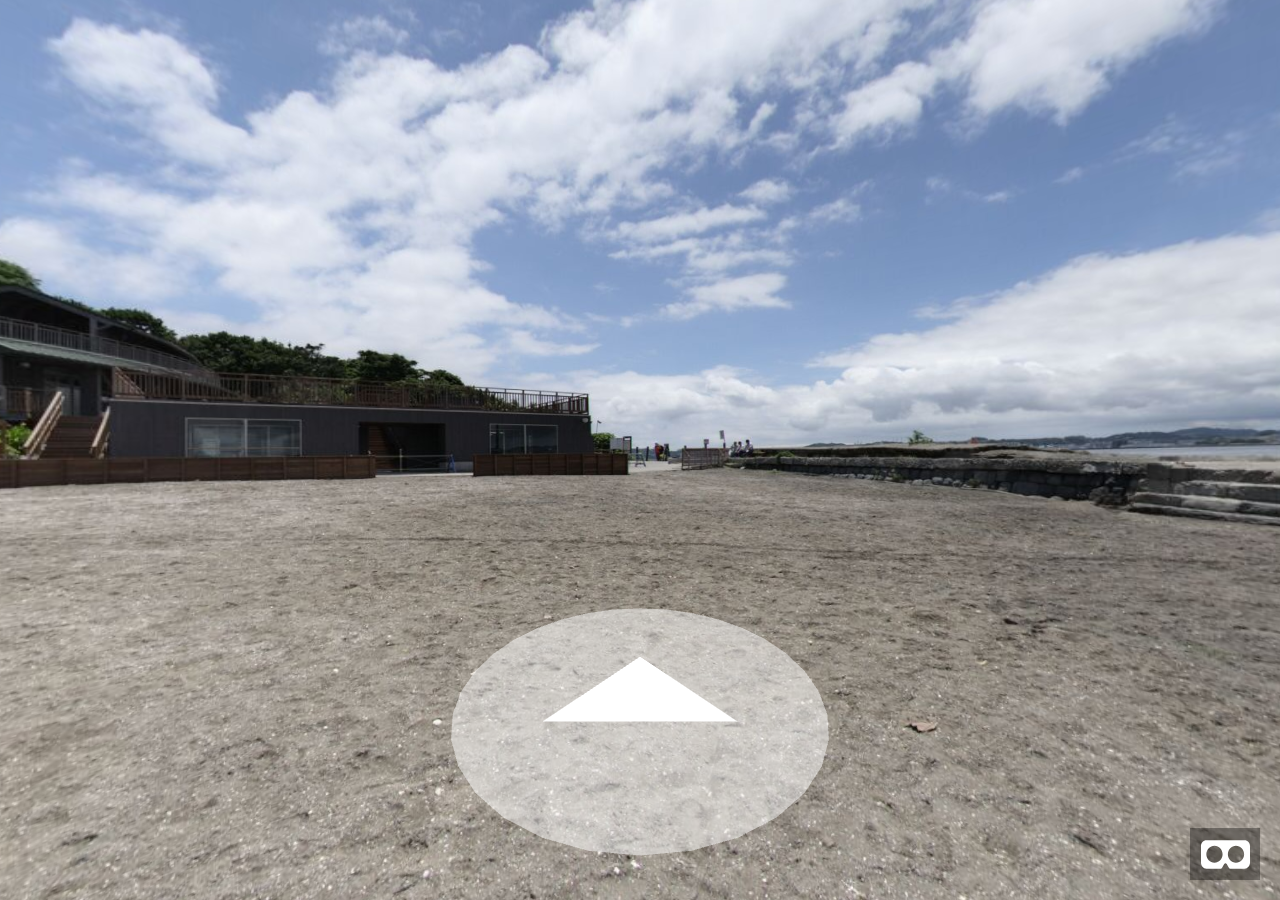
==== app/A-Frame/index.html @ 6aa6f08e "Merge pull request #8 from ksgwr/master" ====
<!DOCTYPE html>
<html>
  <head>
    <meta charset="utf-8">
    <title>A-Frame street view</title>
    <script src="js/aframe-0.8.0.min.js"></script>
    <script type="text/javascript">
      // download from : https://www.caret-works.net/other/other.html
      MAP = [
        [
          {bg:'img/sphere_beach.jpg'},
          {bg:'img/sphere_park.jpg'},
	  {bg:'img/sphere_tunnel.jpg'}
        ],
	[
	  null,
          {bg:'img/sphere_funajima_bridge.jpg'},
          null
	]
      ];

      CHANGE_STATE = function(x, y) {
	document.querySelector('#background').setAttribute('src', MAP[x][y].bg);

	var setArrow = function(elm, visible, x, y) {
           elm.setAttribute('visible', visible && MAP[x][y] != null);
	   elm.setAttribute('x', x);
           elm.setAttribute('y', y);
        };

	setArrow(document.querySelector('#forward'), y+1 < MAP[x].length, x, y+1);
	setArrow(document.querySelector('#backward'), y-1 >= 0, x, y-1);
	setArrow(document.querySelector('#right'), x+1 < MAP.length, x+1, y);
	setArrow(document.querySelector('#left'), x-1 >= 0, x-1, y);
      };

      AFRAME.registerComponent('cursor-listener', {
        init: function () {
        this.el.addEventListener('mouseenter', function (evt) {
	  this.setAttribute('scale', '1.2 1.2 1.2');
        });
	this.el.addEventListener('mouseleave', function (evt) {
	  this.setAttribute('scale', '1 1 1');
        });
	this.el.addEventListener('click', function (evt) {
	  CHANGE_STATE(parseInt(this.getAttribute('x'), 10), parseInt(this.getAttribute('y'), 10));
        }, false);
        }
      });
    </script>
  </head>
  <body>
    <a-scene>
      <a-sky id="background" rotation="0 -130 0"></a-sky>

      <a-entity position="0 1.6 0" camera look-controls cursor="rayOrigin: mouse"></a-entity>

      <a-entity id="forward" x="0" y="1" cursor-listener position="0 0.25 -3" rotation="-80 0 0">
        <a-circle material="transparent: true;opacity: 0.5" radius="1"></a-circle>
        <a-triangle vertex-a="0 0.35 0" vertex-b="-0.5 -0.25 0" vertex-c="0.5 -0.25 0"></a-triangle>
      </a-entity>

      <a-entity id="backward" x="0" y="-1" cursor-listener position="0 0.25 3" rotation="-80 180 0">
        <a-circle material="transparent: true;opacity: 0.5" radius="1"></a-circle>
        <a-triangle vertex-a="0 0.35 0" vertex-b="-0.5 -0.25 0" vertex-c="0.5 -0.25 0"></a-triangle>
      </a-entity>

      <a-entity id="right" x="1" y="0" cursor-listener position="3 0.25 0" rotation="-80 -90 0">
        <a-circle material="transparent: true;opacity: 0.5" radius="1"></a-circle>
        <a-triangle vertex-a="0 0.35 0" vertex-b="-0.5 -0.25 0" vertex-c="0.5 -0.25 0"></a-triangle>
      </a-entity>

      <a-entity id="left" x="-1" y="0" cursor-listener position="-3 0.25 0" rotation="-80 90 0">
        <a-circle material="transparent: true;opacity: 0.5" radius="1"></a-circle>
        <a-triangle vertex-a="0 0.35 0" vertex-b="-0.5 -0.25 0" vertex-c="0.5 -0.25 0"></a-triangle>
      </a-entity>
    </a-scene>
    <script type="text/javascript">
      CHANGE_STATE(0, 0);
    </script>
  </body>
</html>
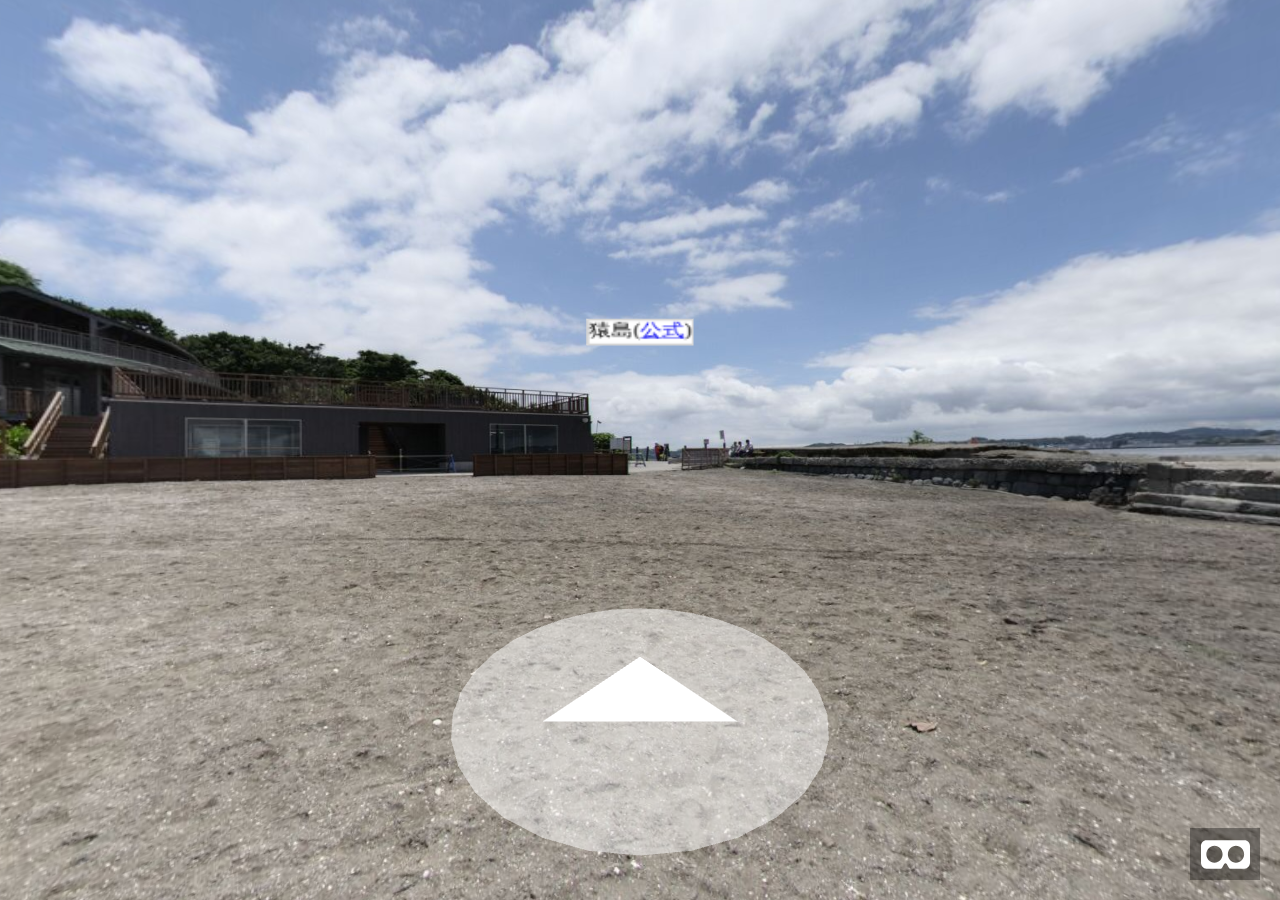
==== commit 2f0c33da: "Merge pull request #9 from ksgwr/master" ====
--- a/app/A-Frame/index.html
+++ b/app/A-Frame/index.html
@@ -4,56 +4,150 @@
     <meta charset="utf-8">
     <title>A-Frame street view</title>
     <script src="js/aframe-0.8.0.min.js"></script>
+    <script src="js/aframe-html-shader-0.2.0.min.js"></script>
     <script type="text/javascript">
       // download from : https://www.caret-works.net/other/other.html
       MAP = [
-        [
-          {bg:'img/sphere_beach.jpg'},
-          {bg:'img/sphere_park.jpg'},
-	  {bg:'img/sphere_tunnel.jpg'}
-        ],
-	[
-	  null,
-          {bg:'img/sphere_funajima_bridge.jpg'},
-          null
-	]
+          [
+            {bg:'img/sphere_beach.jpg'},
+            {bg:'img/sphere_park.jpg'},
+	        {bg:'img/sphere_tunnel.jpg'}
+          ],
+	      [
+	        null,
+            {bg:'img/sphere_funajima_bridge.jpg'},
+            null
+	      ]
       ];
 
-      CHANGE_STATE = function(x, y) {
-	document.querySelector('#background').setAttribute('src', MAP[x][y].bg);
+      CHANGE_STATE = function(x, y, is_save) {
+          document.querySelector('#background').setAttribute('src', MAP[x][y].bg);
 
-	var setArrow = function(elm, visible, x, y) {
-           elm.setAttribute('visible', visible && MAP[x][y] != null);
-	   elm.setAttribute('x', x);
-           elm.setAttribute('y', y);
-        };
+	      let setArrow = function(elm, visible, x, y) {
+              elm.setAttribute('visible', visible && MAP[x][y] != null);
+	          elm.setAttribute('x', x);
+              elm.setAttribute('y', y);
+          };
 
-	setArrow(document.querySelector('#forward'), y+1 < MAP[x].length, x, y+1);
-	setArrow(document.querySelector('#backward'), y-1 >= 0, x, y-1);
-	setArrow(document.querySelector('#right'), x+1 < MAP.length, x+1, y);
-	setArrow(document.querySelector('#left'), x-1 >= 0, x-1, y);
+	      setArrow(document.querySelector('#forward'), y+1 < MAP[x].length, x, y+1);
+	      setArrow(document.querySelector('#backward'), y-1 >= 0, x, y-1);
+	      setArrow(document.querySelector('#right'), x+1 < MAP.length, x+1, y);
+	      setArrow(document.querySelector('#left'), x-1 >= 0, x-1, y);
+
+          Array.prototype.forEach.call(document.querySelectorAll('a-plane.htmlPlane'), function(e){
+              e.setAttribute('visible', e.classList.contains('p'+x+'-'+y));
+          });
+
+          if (is_save == undefined || is_save) {
+              path = '#' + x + ',' + y;
+              history.pushState({x:x,y:y}, path, path);
+          }
+
+          // TODO : 画面遷移図に動きがつくと良い
+          // TODO : ミニマップのOverlayを追加
       };
 
+      window.addEventListener('popstate', function(e) {
+          if (e.state) {
+             CHANGE_STATE(e.state.x, e.state.y, false);
+          }
+      });
+
       AFRAME.registerComponent('cursor-listener', {
-        init: function () {
-        this.el.addEventListener('mouseenter', function (evt) {
-	  this.setAttribute('scale', '1.2 1.2 1.2');
-        });
-	this.el.addEventListener('mouseleave', function (evt) {
-	  this.setAttribute('scale', '1 1 1');
-        });
-	this.el.addEventListener('click', function (evt) {
-	  CHANGE_STATE(parseInt(this.getAttribute('x'), 10), parseInt(this.getAttribute('y'), 10));
-        }, false);
-        }
+          init: function () {
+            this.el.addEventListener('mouseenter', function (evt) {
+	            this.setAttribute('scale', '1.2 1.2 1.2');
+            });
+	        this.el.addEventListener('mouseleave', function (evt) {
+	            this.setAttribute('scale', '1 1 1');
+            });
+	        this.el.addEventListener('click', function (evt) {
+                var target = this.getAttribute('target');
+                if (target == null) {
+	                CHANGE_STATE(parseInt(this.getAttribute('x'), 10), parseInt(this.getAttribute('y'), 10));
+                } else {
+                    var elm = document.querySelector('#overlay');
+                    elm.setAttribute('target', target);
+                    elm.click();
+                }
+            }, false);
+          }
       });
     </script>
+    <script src="js/jquery-3.3.1.min.js"></script>
+    <script type="text/javascript">
+        $(function(){
+            CHANGE_STATE(0, 0);
+
+            $('#overlay').on('click', function() {
+                let jthis = $(this);
+                let target = $(jthis.attr('target'));
+                if (jthis.is(':hidden')) {
+                    let w = $(window).width();
+                    let h = $(window).height();
+
+                    let cw = target.outerWidth();
+                    let ch = target.outerHeight();
+
+                    target.css({
+                        left: ((w - cw) / 2) + 'px',
+                        top: ((h - ch) / 2) + 'px',
+                        display: 'none',
+                        'z-index': 2
+                    });
+                    jthis.fadeIn();
+                    target.fadeIn();
+                } else {
+                    target.fadeOut();
+                    jthis.fadeOut();
+
+                    target.css({
+                        left:'',
+                        top:'',
+                        display:'',
+                        'z-index':''
+                    });
+                }
+            });
+        });
+    </script>
+    <style type="text/css">
+        #overlay {
+            width: 100%;
+            height: 100%;
+            position: fixed;
+            left: 0;
+            top: 0;
+            z-index: 1;
+            display:none;
+            background: rgba(0, 0, 0, 0.3);
+        }
+
+        div.shader {
+            position: fixed;
+            left: 0;
+            top: 0;
+            z-index: -1;
+            background: white;
+            border: 2px solid lightgray;
+        }
+
+        #div0-0-1 {
+        }
+
+        #div0-0-2 {
+        }
+    </style>
   </head>
   <body>
+
     <a-scene>
       <a-sky id="background" rotation="0 -130 0"></a-sky>
 
       <a-entity position="0 1.6 0" camera look-controls cursor="rayOrigin: mouse"></a-entity>
+
+      <a-plane class="htmlPlane p0-0" position="0 6 -20" target="#div0-0-1" width="4" height="1" cursor-listener material="shader:html;target: #div0-0-1;"></a-plane>
+      <a-plane class="htmlPlane p0-0" position="0 6 20" rotation="0 180 0" target="#div0-0-2" width="16" height="4" cursor-listener material="shader:html;target: #div0-0-2;"></a-plane>
 
       <a-entity id="forward" x="0" y="1" cursor-listener position="0 0.25 -3" rotation="-80 0 0">
         <a-circle material="transparent: true;opacity: 0.5" radius="1"></a-circle>
@@ -75,8 +169,29 @@
         <a-triangle vertex-a="0 0.35 0" vertex-b="-0.5 -0.25 0" vertex-c="0.5 -0.25 0"></a-triangle>
       </a-entity>
     </a-scene>
-    <script type="text/javascript">
-      CHANGE_STATE(0, 0);
-    </script>
+
+    <div id="overlay"></div>
+    <div id="htmlEntity">
+        <div id="div0-0-1" class="shader">
+            猿島(<a href="https://www.tryangle-web.com/sarushima.html">公式</a>)
+        </div>
+        <div id="div0-0-2" class="shader">
+            往復乗船料
+            <table border="1">
+                <tbody>
+                <tr>
+                    <th>大人</th>
+                    <th>小学生</th>
+                    <th>小学生未満</th>
+                </tr>
+                <tr>
+                    <td>1,300円</td>
+                    <td>650円</td>
+                    <td>無料</td>
+                </tr>
+                </tbody>
+            </table>
+        </div>
+    </div>
   </body>
 </html>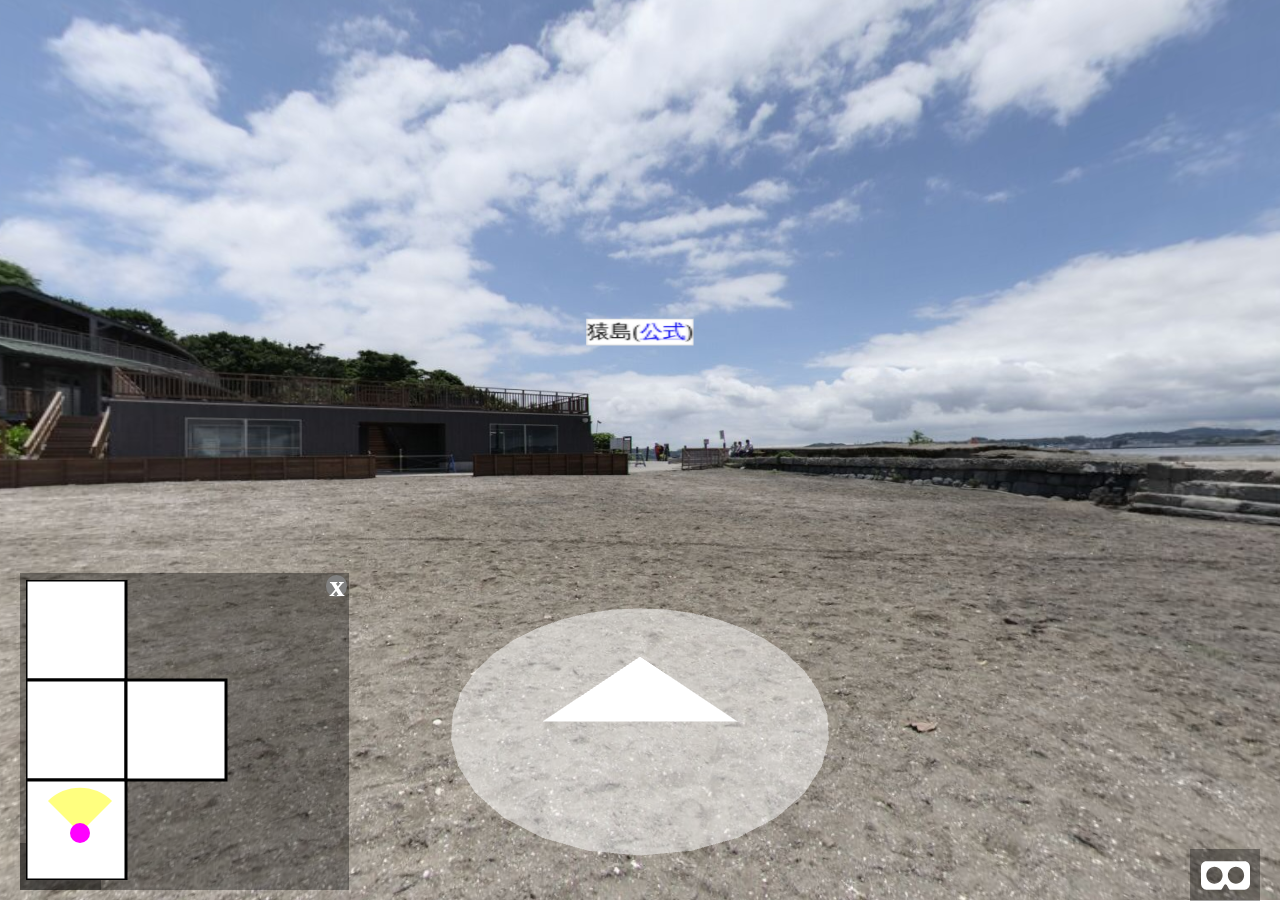
==== commit 00d4cda6: "Merge pull request #10 from ksgwr/master" ====
--- a/app/A-Frame/index.html
+++ b/app/A-Frame/index.html
@@ -9,19 +9,21 @@
       // download from : https://www.caret-works.net/other/other.html
       MAP = [
           [
-            {bg:'img/sphere_beach.jpg'},
-            {bg:'img/sphere_park.jpg'},
-	        {bg:'img/sphere_tunnel.jpg'}
+            {bg:'img/sphere_beach.jpg', px:0, py:200},
+            {bg:'img/sphere_park.jpg', px:0, py:100},
+	        {bg:'img/sphere_tunnel.jpg', px:0, py:0}
           ],
 	      [
 	        null,
-            {bg:'img/sphere_funajima_bridge.jpg'},
+            {bg:'img/sphere_funajima_bridge.jpg', px:100, py:100},
             null
 	      ]
       ];
 
       CHANGE_STATE = function(x, y, is_save) {
-          document.querySelector('#background').setAttribute('src', MAP[x][y].bg);
+          let elm = MAP[x][y];
+          document.querySelector('#background').setAttribute('src', elm.bg);
+          let pin = document.querySelector('#pinSvg').setAttribute('style', 'top:'+ elm.py + 'px;left:' + elm.px + 'px;');
 
 	      let setArrow = function(elm, visible, x, y) {
               elm.setAttribute('visible', visible && MAP[x][y] != null);
@@ -44,15 +46,16 @@
           }
 
           // TODO : 画面遷移図に動きがつくと良い
-          // TODO : ミニマップのOverlayを追加
       };
 
+      // historyAPI ブラウザバック処理
       window.addEventListener('popstate', function(e) {
           if (e.state) {
              CHANGE_STATE(e.state.x, e.state.y, false);
           }
       });
 
+      // クリック系イベント追加
       AFRAME.registerComponent('cursor-listener', {
           init: function () {
             this.el.addEventListener('mouseenter', function (evt) {
@@ -73,12 +76,37 @@
             }, false);
           }
       });
+
+      // カメライベント(miniMap反映)
+      AFRAME.registerComponent('rotation-reader', {
+          tick: function () {
+              let miniMap = document.querySelector('#miniMap');
+              if (miniMap.style.display != 'none') {
+                  let r = this.el.getAttribute('rotation');
+                  let pinGroup = document.querySelector('#pinGroup');
+                  pinGroup.setAttribute('transform', 'translate(50 50) rotate(' + -1 * r.y + ' 0 0)');
+              }
+          }
+      });
+
     </script>
     <script src="js/jquery-3.3.1.min.js"></script>
     <script type="text/javascript">
         $(function(){
+            // loading処理
+            let scene = $('a-scene').get(0);
+            if (scene.hasLoaded) {
+                $('#loader').hide();
+            } else {
+                scene.addEventListener('loaded', function(){
+                    $('#loader').hide();
+                });
+            }
+
+            // 初期化
             CHANGE_STATE(0, 0);
 
+            // HTML Entityクリック時の処理
             $('#overlay').on('click', function() {
                 let jthis = $(this);
                 let target = $(jthis.attr('target'));
@@ -90,10 +118,10 @@
                     let ch = target.outerHeight();
 
                     target.css({
-                        left: ((w - cw) / 2) + 'px',
-                        top: ((h - ch) / 2) + 'px',
+                        left: ((w - cw) / 2),
+                        top: ((h - ch) / 2),
                         display: 'none',
-                        'z-index': 2
+                        'z-index': 2000
                     });
                     jthis.fadeIn();
                     target.fadeIn();
@@ -109,16 +137,70 @@
                     });
                 }
             });
+
+            // MiniMap系処理
+            $('#mapButton').on('click', function() {
+                $(this).hide();
+                $('#miniMap').show();
+            });
+            $('#mapClose').on('click', function() {
+                $('#miniMap').hide();
+                $('#mapButton').show();
+            });
+            $('rect.area').on('click', function() {
+                let jthis = $(this);
+                let x = jthis.attr('x');
+                let y = jthis.attr('y');
+
+                let minDist = 9999;
+                let minX = 0;
+                let minY = 0;
+                for (let i=0;i<MAP.length;i++) {
+                    for (let j=0;j<MAP[i].length;j++) {
+                        let elm = MAP[i][j];
+                        if (elm != null) {
+                            let dist = Math.pow(elm.px - x, 2) + Math.pow(elm.py - y, 2);
+                            if (minDist > dist) {
+                                minDist = dist;
+                                minX = i;
+                                minY = j;
+                            }
+                        }
+                    }
+                }
+
+                CHANGE_STATE(minX, minY);
+            });
         });
     </script>
     <style type="text/css">
+        #loader {
+            width: 100%;
+            height: 100%;
+            top : 0;
+            left: 0;
+            position: fixed;
+            z-index: 1000;
+            background-color: white;
+        }
+
+        #loader>p {
+            position: absolute;
+            top: 50%;
+            margin-top: -0.5em;
+            width: 100%;
+            text-align: center;
+            font-size: 200%;
+            font-weight: bold;
+        }
+
         #overlay {
             width: 100%;
             height: 100%;
             position: fixed;
             left: 0;
             top: 0;
-            z-index: 1;
+            z-index: 1000;
             display:none;
             background: rgba(0, 0, 0, 0.3);
         }
@@ -133,18 +215,80 @@
         }
 
         #div0-0-1 {
-        }
-
-        #div0-0-2 {
+            font-size: 50px;
+        }
+
+        #mapButton {
+            position: fixed;
+            left: 20px;
+            bottom: 10px;
+            cursor: pointer;
+            border: 0;
+            padding: 0.5%;
+            min-width: 50px;
+            min-height: 30px;
+            z-index: 1;
+            font-size: 30px;
+            font-weight: bold;
+            background: rgba(0,0,0,.35);
+            user-select: none;
+        }
+        #mapButton:hover {
+            background: lightgray;
+        }
+
+        #miniMap {
+            position: fixed;
+            left: 20px;
+            bottom: 10px;
+            border: 0;
+            padding: 0.5%;
+            min-width: 300px;
+            min-height: 300px;
+            z-index: 1;
+            background: rgba(0,0,0,.35);
+            /* display: none; */
+        }
+
+        #mapClose {
+            float:right;
+            margin-top:-5px;
+            margin-right:-5px;
+            cursor:pointer;
+            color:white;
+            boarder: 3px solid white;
+            border-radius: 30px;
+            background: gray;
+            font-size: 30px;
+            font-weight: bold;
+            display: inline-block;
+            line-height: 0px;
+            padding: 11px 3px;
+        }
+        #mapClose:before {
+            content: "x";
+        }
+        rect.area {
+            fill:rgb(255,255,255);
+            stroke-width:3;
+            stroke:rgb(0,0,0);
+            cursor:pointer;
+        }
+        #pinSvg {
+            position: absolute;
+            margin: 10px;
         }
     </style>
   </head>
   <body>
+　　<div id="loader">
+        <p>loading...</p>
+    </div>
 
     <a-scene>
       <a-sky id="background" rotation="0 -130 0"></a-sky>
 
-      <a-entity position="0 1.6 0" camera look-controls cursor="rayOrigin: mouse"></a-entity>
+      <a-entity position="0 1.6 0" camera look-controls cursor="rayOrigin: mouse" rotation-reader></a-entity>
 
       <a-plane class="htmlPlane p0-0" position="0 6 -20" target="#div0-0-1" width="4" height="1" cursor-listener material="shader:html;target: #div0-0-1;"></a-plane>
       <a-plane class="htmlPlane p0-0" position="0 6 20" rotation="0 180 0" target="#div0-0-2" width="16" height="4" cursor-listener material="shader:html;target: #div0-0-2;"></a-plane>
@@ -193,5 +337,22 @@
             </table>
         </div>
     </div>
+
+    <div id="mapButton">MAP</div>
+    <div id="miniMap">
+        <span id="mapClose"></span>
+        <svg width="300px" height="300px">
+            <rect x="0" y="0" width="100" height="100" class="area" />
+            <rect x="0" y="100" width="100" height="100" class="area" />
+            <rect x="0" y="200" width="100" height="100" class="area" />
+            <rect x="100" y="100" width="100" height="100" class="area" />
+        </svg>
+        <svg id="pinSvg" width="100px" height="100px">
+            <g id="pinGroup" transform="translate(50 50) rotate(0 0 0)">
+                <path id="pinVision" d="M 0,0 L -32,-32 a 45 45 -135 0 1 64,0 z" fill="yellow" opacity="0.50" draggable="true"/>
+                <circle id="pinMan" cx="0" cy="0" r="10" fill="magenta"/>
+            </g>
+        </svg>
+    </div>
   </body>
 </html>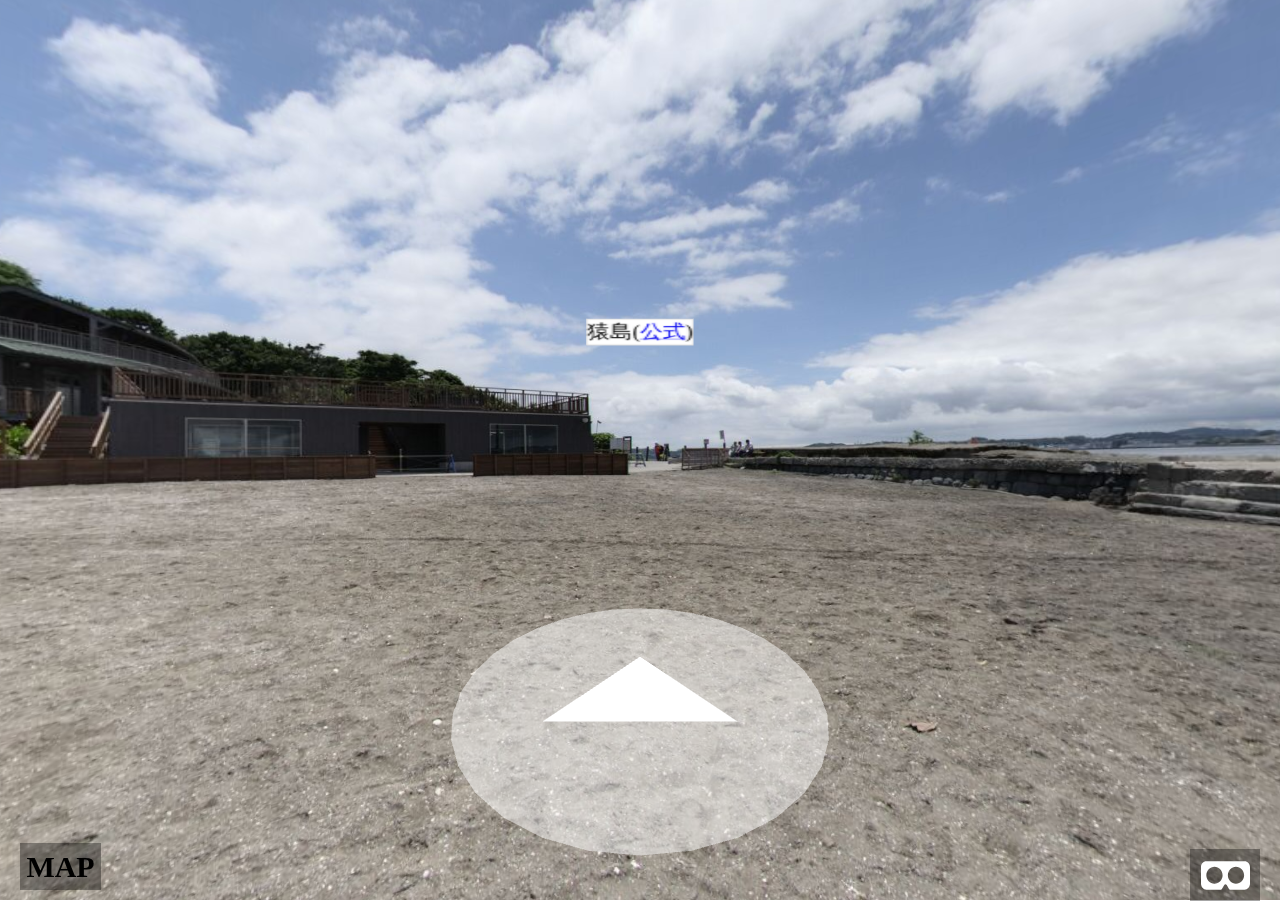
==== commit 39e308e6: "Merge pull request #11 from ksgwr/master" ====
--- a/app/A-Frame/index.html
+++ b/app/A-Frame/index.html
@@ -247,7 +247,7 @@
             min-height: 300px;
             z-index: 1;
             background: rgba(0,0,0,.35);
-            /* display: none; */
+            display: none;
         }
 
         #mapClose {
